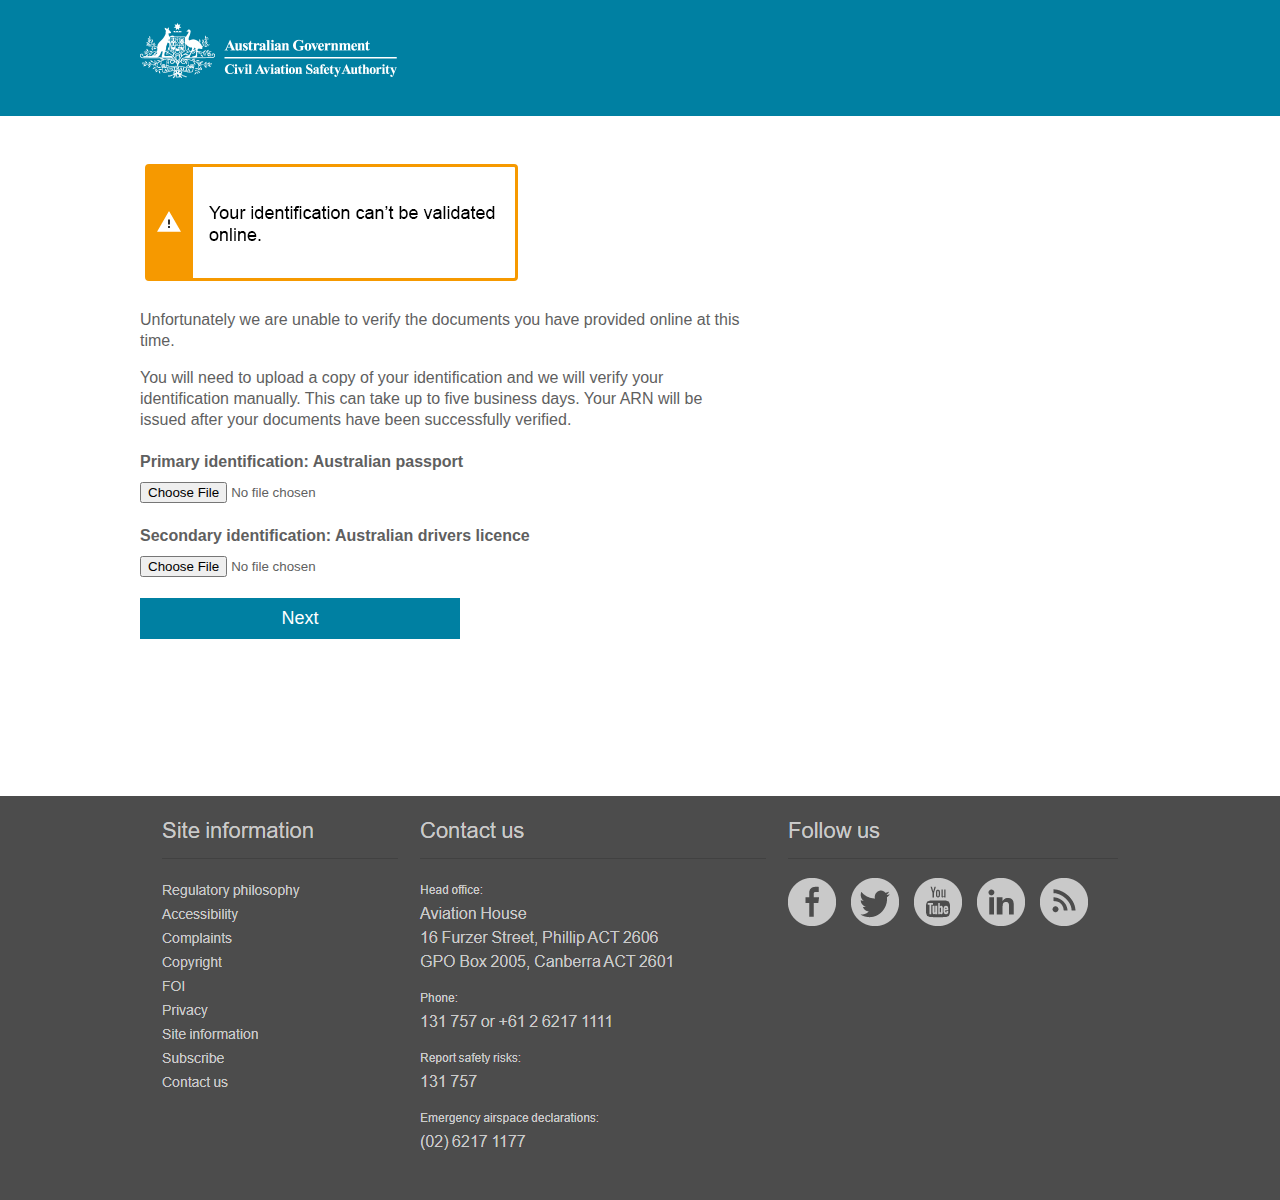
==== portal12.html @ 073e97ce "Add files via upload" ====
<!DOCTYPE html>
<html lang="en">
<head>
	<meta charset="UTF-8">
    <meta name="viewport" content="initial-scale=1">
	<title>CASA Online Portal</title>
	
    <!--link rel="stylesheet" href="style.css"-->
    <link rel="stylesheet" href="style.css">
   
    
    <script src="jquery.min.js"></script>

   <script type="text/javascript">
	
	
	$(document).ready(function(){
	
		
	});
	</script>

    
</head>
<body>

<div id="wrapper">

	<div id="header">
			<div id="inner-header">
				<img src="casa.png" height="116" />
			</div>
	</div>
		
	<div id="content">
	
		
		<img src="fail.png" />
		
		
		<p>Unfortunately we are unable to verify the documents you have provided online at this time.</p>
		

		<p>You will need to upload a copy of your identification and we will verify your identification manually. This can take up to five business days. Your ARN will be issued after your documents have been successfully verified.</p>
		
		<h4>Primary identification: Australian passport
		
		<input type="file"></h4>
		
		
		
		<h4>Secondary identification: Australian drivers licence
		
		<input type="file"></h4>
		
		
				
		
		<a class="button" href="portal13.html">Next</a>
		
	</div>
	
	<div id="footer">
		<div id="inner-footer">
				<img src="footer.png" height="399" />
			</div>
	</div>
	
	
</div>
	
	
	
	
	
<body>
	
</html>
---- style.css ----
body{
	margin:0;
	font-size:16px;
	line-height:21px;
	font-family:arial,sans-serif;
	color:#5f5f5f;
	background:#4c4c4c;	
}

input,select,option,.button,hr{
width:300px;
}

.guidance{
	
	font-size:18px;
}

.sub{
	font-size:12px;	
	
}

hr{
	height:1px;
	background:#7f7f7f;
	overflow:hidden;
	border:0;
	display:block;
	clear:both;
	margin:48px 0 32px 0;
	width:320px;
	float:none;
	text-align:left;

}

#wrapper{
	min-width:1000px;
	background:#fff;
}

#header,#footer{
	width:100%;
	height:116px;
	background:#0080a2;
	clear:both;
}

#footer{
	background:#4c4c4c;	
	margin-top: 20px;
}

#inner-header,#inner-footer{
	width:1000px;
	margin:auto;
	height:116px;
}

#content{
	width:1000px;
	margin:auto;
	height:100%;
	min-height:600px;
	margin-top:40px;
	margin-bottom:40px;
}

#content p{
	width:60%;
}


h1{
	font-weight:normal;
	font-size: 2.25em;
    line-height: 1.3333333333em;
    padding: 0;
    color: #0080A2;
    background-color: transparent;
}
h2{
	font-weight:normal;
	font-size: 1.6em;
    line-height: 1.3333333333em;
    padding: 0;
    background-color: transparent;
}






label{
	margin-bottom:20px;
	display:block;
}

label span{
	display:block;
}

input[type=text],input[type=password]{
	font-size:18px;	
	padding:8px;
}

input[type=checkbox], input[type=radio]{
	
	float:left;
	height:16px;
	width:16px;
}

input[type=file]{
	margin-top:10px;
	font-family: arial,sans-serif;
	display:block;
	clear:both;
	
}

a, .nulllink{
	color:#0080A2;
	cursor:default;
	text-decoration:underline;
}

a:hover, .nulllink:hover{
	color:#004253;
	cursor:pointer;

}

.button{
	font-size:18px;	
	padding:8px;
	background:#0080A2;
	border:2px solid #0080A2;
	color:#fff;
	text-align:center;
	display:block;
	text-decoration:none;
	width:300px !important;
}

.button.secondary{
	background:#000;
	border:2px solid #000;
}

.button:hover{
	opacity:0.85;	
	cursor:pointer;
	color:#fff;
}
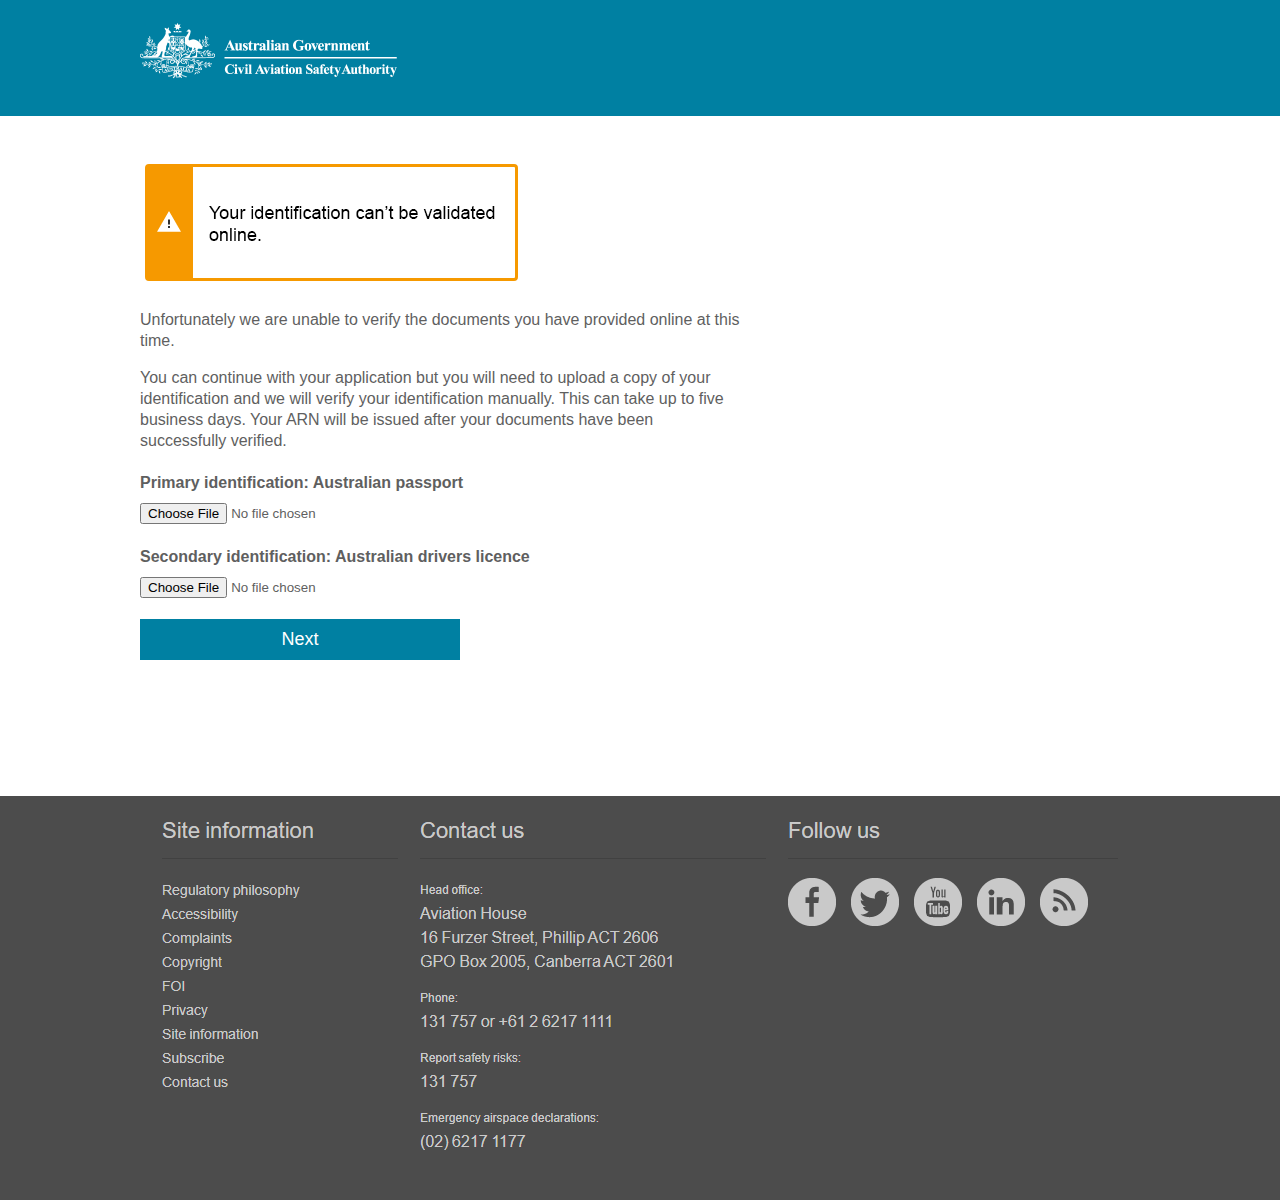
==== commit ac01f088: "Add files via upload" ====
--- a/portal12.html
+++ b/portal12.html
@@ -41,7 +41,7 @@
 		<p>Unfortunately we are unable to verify the documents you have provided online at this time.</p>
 		
 
-		<p>You will need to upload a copy of your identification and we will verify your identification manually. This can take up to five business days. Your ARN will be issued after your documents have been successfully verified.</p>
+		<p>You can continue with your application but you will need to upload a copy of your identification and we will verify your identification manually. This can take up to five business days. Your ARN will be issued after your documents have been successfully verified.</p>
 		
 		<h4>Primary identification: Australian passport
 		
